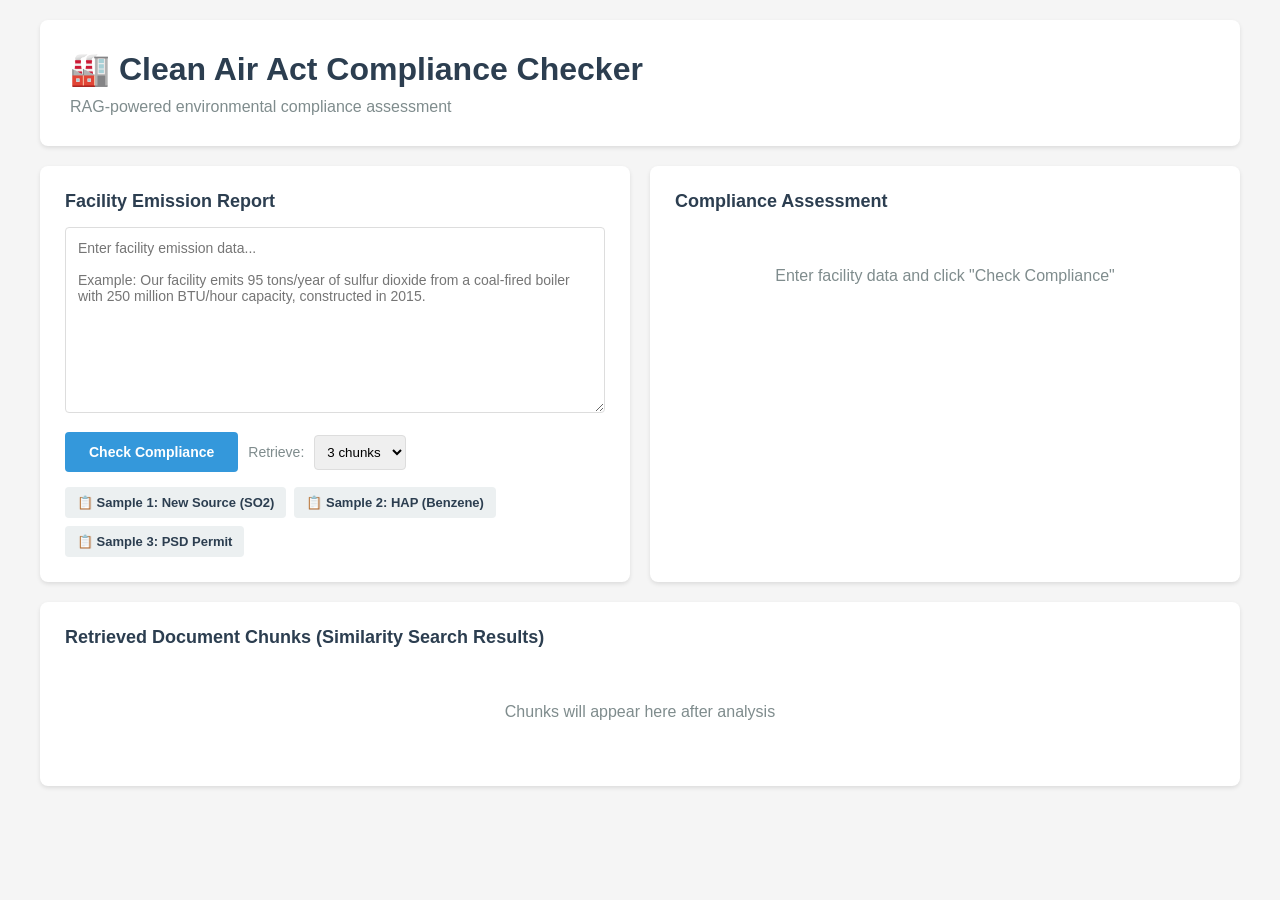
==== llm-apis/rag_example/web-demo/templates/compliance_checker.html @ 9e1290e0 "adding RAG exercise" ====
<!DOCTYPE html>
<html>
<head>
    <title>Clean Air Act Compliance Checker</title>
    <style>
        * { margin: 0; padding: 0; box-sizing: border-box; }
        body { font-family: -apple-system, BlinkMacSystemFont, "Segoe UI", Roboto, sans-serif; background: #f5f5f5; padding: 20px; }
        .container { max-width: 1200px; margin: 0 auto; }
        .header { background: white; padding: 30px; border-radius: 8px; margin-bottom: 20px; box-shadow: 0 2px 4px rgba(0,0,0,0.1); }
        .header h1 { color: #2c3e50; margin-bottom: 10px; }
        .header p { color: #7f8c8d; }
        .main { display: grid; grid-template-columns: 1fr 1fr; gap: 20px; }
        .panel { background: white; padding: 25px; border-radius: 8px; box-shadow: 0 2px 4px rgba(0,0,0,0.1); }
        .panel h2 { color: #2c3e50; margin-bottom: 15px; font-size: 18px; }
        textarea { width: 100%; padding: 12px; border: 1px solid #ddd; border-radius: 4px; font-size: 14px; resize: vertical; font-family: inherit; }
        .controls { display: flex; gap: 10px; margin-top: 15px; align-items: center; }
        button { padding: 12px 24px; background: #3498db; color: white; border: none; border-radius: 4px; cursor: pointer; font-size: 14px; font-weight: 600; }
        button:hover { background: #2980b9; }
        button:disabled { background: #95a5a6; cursor: not-allowed; }
        label { color: #7f8c8d; font-size: 14px; }
        select { padding: 8px; border: 1px solid #ddd; border-radius: 4px; }
        .status-badge { display: inline-block; padding: 6px 12px; border-radius: 4px; font-weight: 600; font-size: 14px; margin-bottom: 15px; }
        .status-compliant { background: #d4edda; color: #155724; }
        .status-non-compliant { background: #f8d7da; color: #721c24; }
        .status-insufficient { background: #fff3cd; color: #856404; }
        .result-section { margin-bottom: 20px; }
        .result-section h3 { color: #2c3e50; font-size: 16px; margin-bottom: 8px; }
        .result-section p { color: #34495e; line-height: 1.6; }
        .result-section ul { padding-left: 20px; color: #34495e; }
        .result-section li { margin-bottom: 5px; }
        .chunk { background: #f8f9fa; padding: 15px; border-radius: 4px; margin-bottom: 10px; border-left: 3px solid #3498db; }
        .chunk-header { color: #7f8c8d; font-size: 12px; margin-bottom: 8px; font-weight: 600; }
        .chunk-content { color: #2c3e50; font-size: 13px; line-height: 1.6; white-space: pre-wrap; word-wrap: break-word; max-height: 400px; overflow-y: auto; }
        .loading { text-align: center; padding: 40px; color: #7f8c8d; }
        .error { background: #f8d7da; color: #721c24; padding: 15px; border-radius: 4px; margin-top: 15px; }
        .sample-buttons { margin-top: 15px; display: flex; gap: 8px; flex-wrap: wrap; }
        .sample { padding: 8px 12px; background: #ecf0f1; border: none; border-radius: 4px; cursor: pointer; font-size: 13px; color: #2c3e50; }
        .sample:hover { background: #d5dbdb; }
    </style>
</head>
<body>
    <div class="container">
        <div class="header">
            <h1>🏭 Clean Air Act Compliance Checker</h1>
            <p>RAG-powered environmental compliance assessment</p>
        </div>
        
        <div class="main">
            <div class="panel">
                <h2>Facility Emission Report</h2>
                <textarea id="facilityInfo" rows="10" placeholder="Enter facility emission data...

Example: Our facility emits 95 tons/year of sulfur dioxide from a coal-fired boiler with 250 million BTU/hour capacity, constructed in 2015."></textarea>
                
                <div class="controls">
                    <button onclick="checkCompliance()" id="checkBtn">Check Compliance</button>
                    <label>Retrieve:</label>
                    <select id="nResults">
                        <option value="1">1 chunk</option>
                        <option value="3" selected>3 chunks</option>
                        <option value="5">5 chunks</option>
                    </select>
                </div>
                
                <div class="sample-buttons">
                    <button class="sample" onclick="loadSample(1)">📋 Sample 1: New Source (SO2)</button>
                    <button class="sample" onclick="loadSample(2)">📋 Sample 2: HAP (Benzene)</button>
                    <button class="sample" onclick="loadSample(3)">📋 Sample 3: PSD Permit</button>
                </div>
            </div>
            
            <div class="panel">
                <h2>Compliance Assessment</h2>
                <div id="results">
                    <p style="color: #7f8c8d; text-align: center; padding: 40px;">Enter facility data and click "Check Compliance"</p>
                </div>
            </div>
        </div>
        
        <div class="panel" style="margin-top: 20px;">
            <h2>Retrieved Document Chunks (Similarity Search Results)</h2>
            <div id="chunks">
                <p style="color: #7f8c8d; text-align: center; padding: 40px;">Chunks will appear here after analysis</p>
            </div>
        </div>
    </div>
    
    <script>
        const samples = {
            1: `Facility: Acme Steel Mill, Cleveland, Ohio
Pollutant: Sulfur Dioxide (SO2)
Annual Emissions: 95 tons/year
Source: Coal-fired boiler, 250 million BTU/hour capacity
Construction Date: 2015

Question: Does this facility qualify as a new source under Section 111? What are the standards of performance and emission limits that apply to our coal-fired boiler?`,

            2: `Facility: ChemCorp Processing Plant, Houston, Texas
Pollutant: Benzene (Hazardous Air Pollutant)
Annual Emissions: 12 tons/year
Source: Chemical processing unit
Control Technology: Maximum Achievable Control Technology (MACT) installed

Question: Under Section 112 for hazardous air pollutants, what are the requirements for benzene emissions? Are we considered a major source and what emission standards apply?`,

            3: `Proposed Facility: New cement manufacturing plant, Phoenix, Arizona
Pollutants:
- Nitrogen Oxides (NOx): 180 tons/year
- Particulate Matter (PM): 250 tons/year
Status: Construction planned, not yet built

Question: What preconstruction permits and Prevention of Significant Deterioration (PSD) requirements apply under Part C? Do we need a Title V operating permit?`
        };
        
        function loadSample(num) {
            document.getElementById("facilityInfo").value = samples[num];
        }
        
        async function checkCompliance() {
            const facilityInfo = document.getElementById("facilityInfo").value;
            const nResults = parseInt(document.getElementById("nResults").value);
            const btn = document.getElementById("checkBtn");
            
            if (!facilityInfo.trim()) {
                alert("Please enter facility emission data");
                return;
            }
            
            btn.disabled = true;
            btn.textContent = "Analyzing...";
            document.getElementById("results").innerHTML = `<div class="loading">Searching Clean Air Act and analyzing compliance...</div>`;
            document.getElementById("chunks").innerHTML = `<div class="loading">Retrieving relevant document sections...</div>`;
            
            try {
                const response = await fetch("/check", {
                    method: "POST",
                    headers: {"Content-Type": "application/json"},
                    body: JSON.stringify({facility_info: facilityInfo, n_results: nResults})
                });
                
                const data = await response.json();
                
                if (data.error) {
                    document.getElementById("results").innerHTML = `<div class="error">Error: ${data.error}</div>`;
                } else {
                    displayResults(data);
                    displayChunks(data.chunks);
                }
            } catch (error) {
                document.getElementById("results").innerHTML = `<div class="error">Error: ${error.message}</div>`;
            } finally {
                btn.disabled = false;
                btn.textContent = "Check Compliance";
            }
        }
        
        function displayResults(data) {
            const statusClass = data.compliance_status === "COMPLIANT" ? "status-compliant" : 
                               data.compliance_status === "NON-COMPLIANT" ? "status-non-compliant" : 
                               "status-insufficient";
            
            let html = `
                <div class="status-badge ${statusClass}">${data.compliance_status}</div>
                
                <div class="result-section">
                    <h3>Reasoning</h3>
                    <p>${data.reasoning}</p>
                </div>
                
                <div class="result-section">
                    <h3>Relevant Sections</h3>
                    <ul>
                        ${data.relevant_sections.map(s => `<li>${s}</li>`).join("")}
                    </ul>
                </div>
                
                <div class="result-section">
                    <h3>Recommendation</h3>
                    <p>${data.recommendation}</p>
                </div>
                
                <div class="result-section">
                    <h3>Sources</h3>
                    <p style="color: #7f8c8d; font-size: 13px;">${data.sources.join(", ")}</p>
                </div>
            `;
            
            document.getElementById("results").innerHTML = html;
        }
        
        function displayChunks(chunks) {
            let html = chunks.map(chunk => `
                <div class="chunk">
                    <div class="chunk-header">Chunk ${chunk.id} • Page ${chunk.page} • Similarity: ${(1 - chunk.distance).toFixed(3)}</div>
                    <div class="chunk-content">${chunk.content}</div>
                </div>
            `).join("");
            
            document.getElementById("chunks").innerHTML = html;
        }
    </script>
</body>
</html>
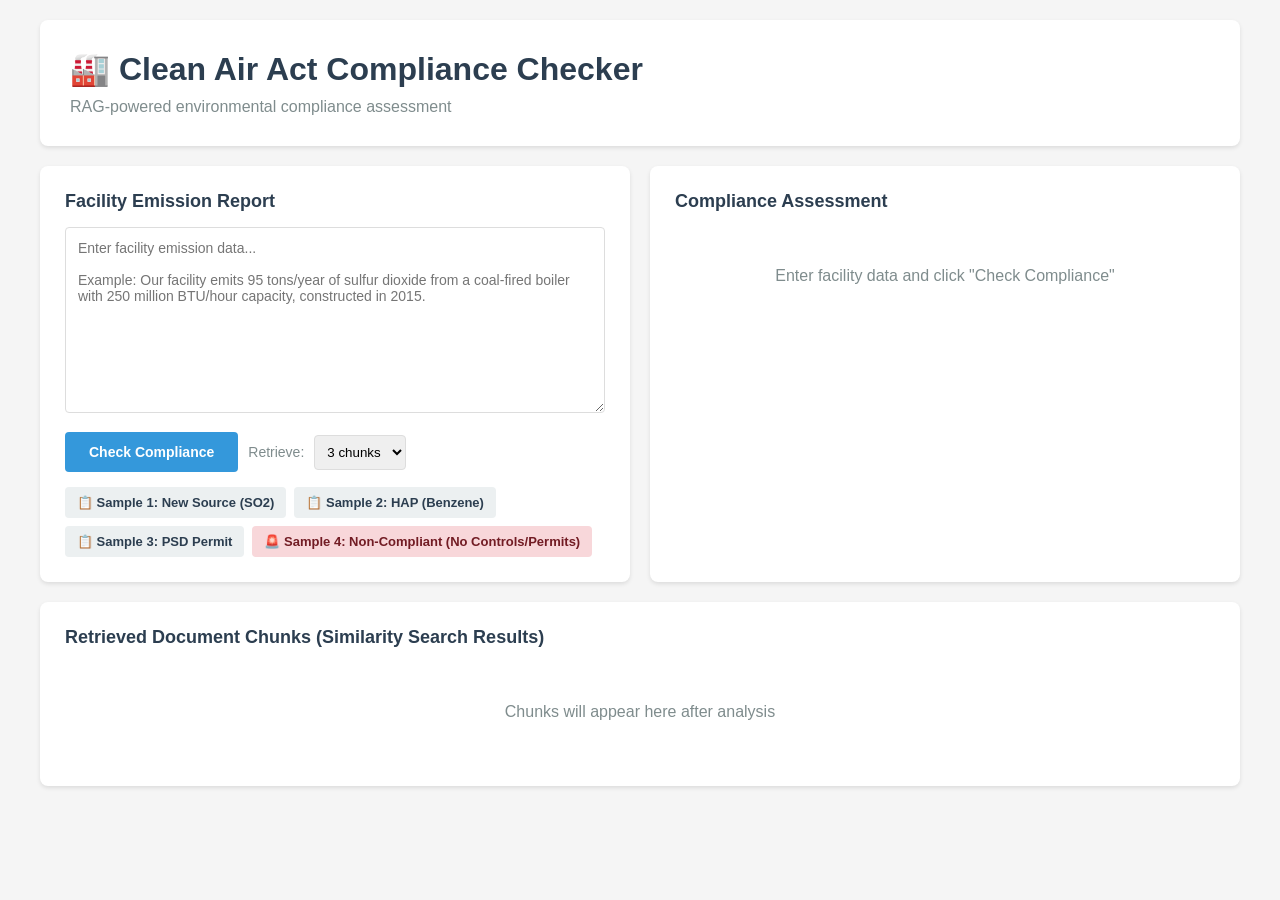
==== commit b6861995: "added additional scenario example" ====
--- a/llm-apis/rag_example/web-demo/templates/compliance_checker.html
+++ b/llm-apis/rag_example/web-demo/templates/compliance_checker.html
@@ -66,6 +66,7 @@
                     <button class="sample" onclick="loadSample(1)">📋 Sample 1: New Source (SO2)</button>
                     <button class="sample" onclick="loadSample(2)">📋 Sample 2: HAP (Benzene)</button>
                     <button class="sample" onclick="loadSample(3)">📋 Sample 3: PSD Permit</button>
+                    <button class="sample" onclick="loadSample(4)" style="background:#f8d7da;color:#721c24;">🚨 Sample 4: Non-Compliant (No Controls/Permits)</button>
                 </div>
             </div>
             
@@ -109,7 +110,22 @@
 - Particulate Matter (PM): 250 tons/year
 Status: Construction planned, not yet built
 
-Question: What preconstruction permits and Prevention of Significant Deterioration (PSD) requirements apply under Part C? Do we need a Title V operating permit?`
+Question: What preconstruction permits and Prevention of Significant Deterioration (PSD) requirements apply under Part C? Do we need a Title V operating permit?`,
+
+            4: `Facility: Riverside Chemical Plant, Gary, Indiana
+Operations: Chemical manufacturing and waste solvent incineration
+Pollutants Emitted:
+- Benzene: 25 tons/year (Hazardous Air Pollutant)
+- Vinyl Chloride: 15 tons/year (Hazardous Air Pollutant)
+- Hydrogen Chloride: 40 tons/year
+Aggregate HAP Emissions: 80 tons/year
+Control Technology: NONE — no emission control equipment of any kind installed
+Permit Status: No Title V operating permit, no preconstruction permit ever obtained
+Construction Date: 2018
+
+The facility has been operating continuously since 2018 without installing any air pollution control devices. We have never applied for or obtained any operating or construction permits. Our aggregate hazardous air pollutant emissions clearly exceed the major source thresholds.
+
+Question: Are we in compliance with the Clean Air Act?`
         };
         
         function loadSample(num) {
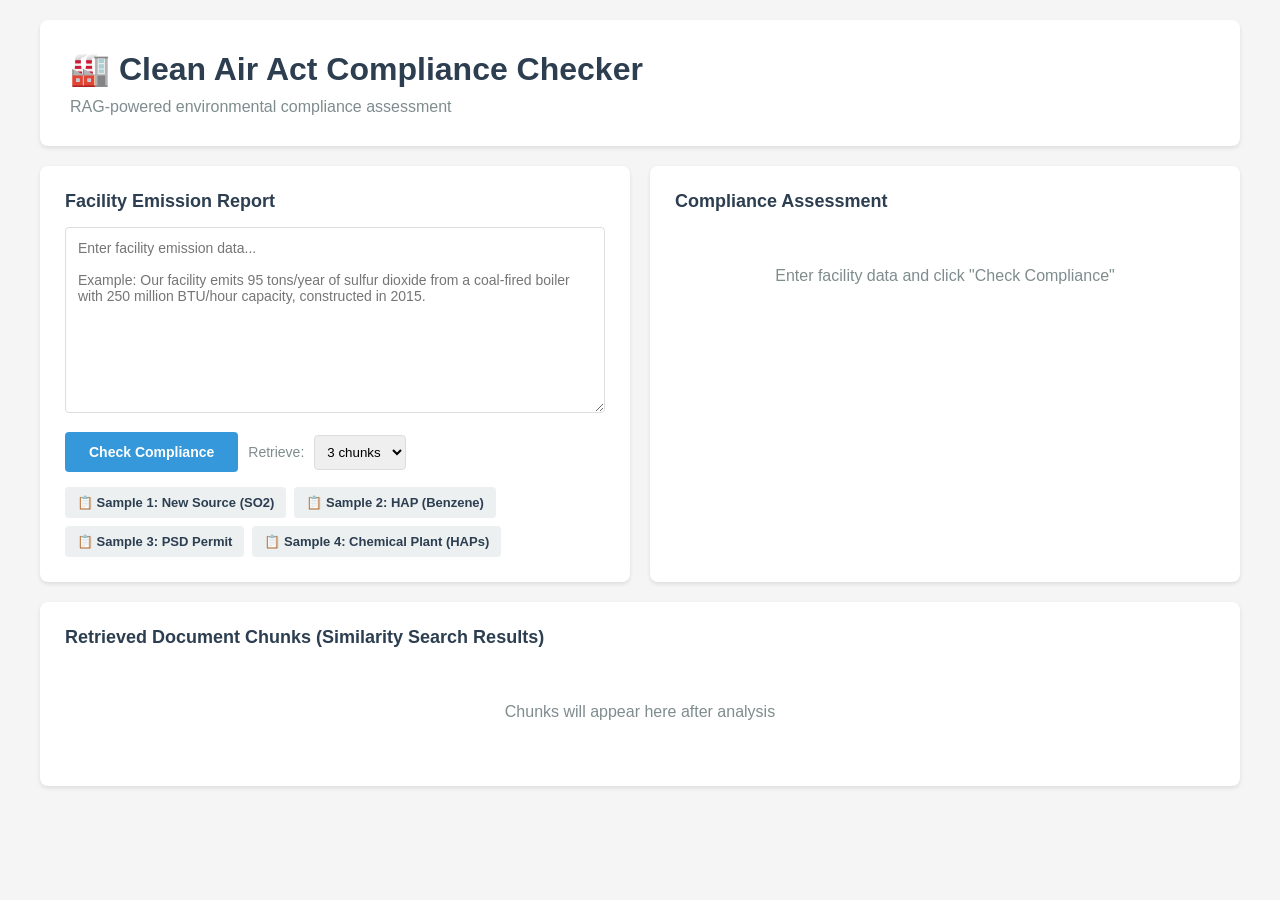
==== commit 49c0768a: "made fix to scenario descriptions" ====
--- a/llm-apis/rag_example/web-demo/templates/compliance_checker.html
+++ b/llm-apis/rag_example/web-demo/templates/compliance_checker.html
@@ -66,7 +66,7 @@
                     <button class="sample" onclick="loadSample(1)">📋 Sample 1: New Source (SO2)</button>
                     <button class="sample" onclick="loadSample(2)">📋 Sample 2: HAP (Benzene)</button>
                     <button class="sample" onclick="loadSample(3)">📋 Sample 3: PSD Permit</button>
-                    <button class="sample" onclick="loadSample(4)" style="background:#f8d7da;color:#721c24;">🚨 Sample 4: Non-Compliant (No Controls/Permits)</button>
+                    <button class="sample" onclick="loadSample(4)">📋 Sample 4: Chemical Plant (HAPs)</button>
                 </div>
             </div>
             
